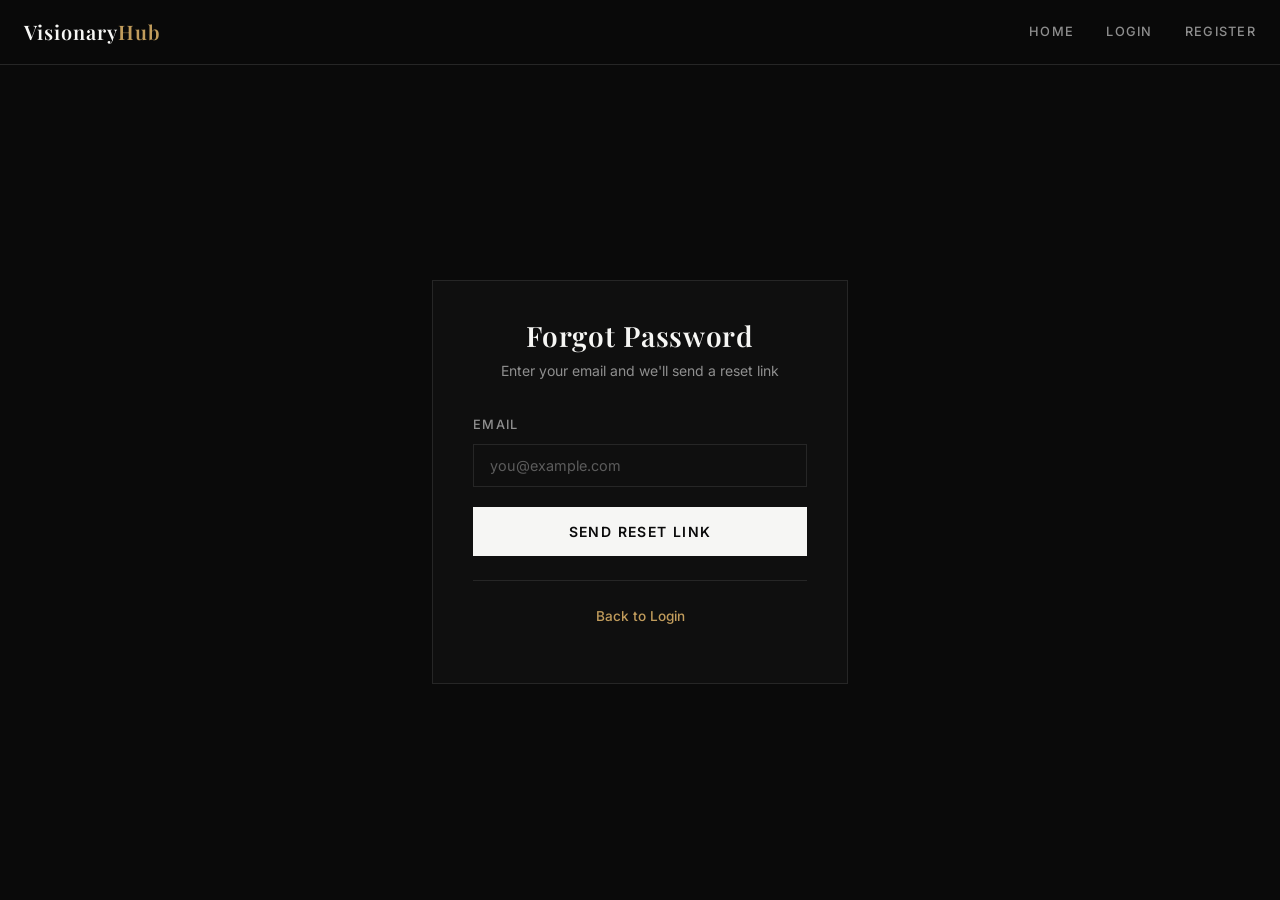
==== forgot-password.html @ 2dd3f469 "Initial commit: 24 Hours Used Properly e-book website with PayPal integration" ====
<!DOCTYPE html>
<html lang="en">
<head>
  <meta charset="utf-8">
  <meta name="viewport" content="width=device-width, initial-scale=1.0">
  <title>Forgot Password — Visionary Hub</title>
  <meta name="description" content="Reset your password on Visionary Hub to regain access to your account.">
  <link rel="preconnect" href="https://fonts.googleapis.com">
  <link rel="preconnect" href="https://fonts.gstatic.com" crossorigin>
  <link href="https://fonts.googleapis.com/css2?family=Inter:wght@400;500;600;700&family=Playfair+Display:wght@400;600;700&display=swap" rel="stylesheet">
  <link rel="stylesheet" href="styles.css">
</head>
<body>
  <header>
    <div class="container header-inner">
      <a href="index.html" class="logo">Visionary<span>Hub</span></a>
      <button class="mobile-toggle" id="mobile-toggle" aria-label="Toggle menu">☰</button>
      <nav>
        <a href="index.html">Home</a>
        <a href="login.html">Login</a>
        <a href="register.html">Register</a>
      </nav>
    </div>
  </header>

  <main class="auth-page">
    <div class="auth-card fade-in">
      <h1>Forgot Password</h1>
      <p class="auth-subtitle">Enter your email and we'll send a reset link</p>
      <form id="forgot-form" novalidate>
        <div class="form-group">
          <label for="email">Email</label>
          <input type="email" id="email" placeholder="you@example.com" required>
          <p class="error-text">Please enter a valid email address</p>
        </div>
        <button type="submit" class="cta-btn-primary" style="width: 100%;">Send Reset Link</button>
      </form>
      <hr class="form-divider">
      <p class="form-footer">
        <a href="login.html">Back to Login</a>
      </p>
    </div>
  </main>

  <script src="script.js"></script>
</body>
</html>
---- styles.css ----
:root {
  --background: 0 0% 4%;
  --foreground: 60 11% 96%;
  --primary: 38 45% 56%;
  --primary-foreground: 0 0% 4%;
  --secondary: 0 0% 10%;
  --muted: 0 0% 10%;
  --muted-foreground: 0 0% 56%;
  --card: 0 0% 6%;
  --border: 0 0% 15%;
  --input: 0 0% 15%;
  --ring: 38 45% 56%;
  --radius: 0.25rem;
  --font-heading: 'Playfair Display', Georgia, serif;
  --font-body: 'Inter', ui-sans-serif, system-ui, -apple-system, sans-serif;
  --max-width: 80rem;
}

*,
*::before,
*::after {
  margin: 0;
  padding: 0;
  box-sizing: border-box;
}

html {
  scroll-behavior: smooth;
  -webkit-font-smoothing: antialiased;
}

body {
  font-family: var(--font-body);
  background-color: hsl(var(--background));
  color: hsl(var(--foreground));
  line-height: 1.625;
  min-height: 100vh;
}

a {
  color: hsl(var(--primary));
  text-decoration: none;
  transition: color 0.3s ease;
}

a:hover {
  color: hsl(var(--primary) / 0.8);
}

img {
  max-width: 100%;
  height: auto;
  display: block;
}

.container {
  width: 100%;
  max-width: var(--max-width);
  margin: 0 auto;
  padding: 0 1.5rem;
}

.sr-only {
  position: absolute;
  width: 1px;
  height: 1px;
  padding: 0;
  margin: -1px;
  overflow: hidden;
  clip: rect(0, 0, 0, 0);
  border: 0;
}

h1, h2, h3, h4, h5, h6 {
  font-family: var(--font-heading);
  font-weight: 600;
  line-height: 1.1;
  letter-spacing: 0.025em;
}

h1 { font-size: clamp(2.25rem, 5vw, 3.5rem); }
h2 { font-size: clamp(1.875rem, 4vw, 2.8rem); }
h3 { font-size: clamp(1.25rem, 3vw, 1.875rem); }
h4 { font-size: 1.25rem; }

p { margin-bottom: 1rem; }

.section-label {
  display: inline-block;
  font-family: var(--font-body);
  font-size: 0.7rem;
  font-weight: 600;
  text-transform: uppercase;
  letter-spacing: 0.2em;
  color: hsl(var(--primary));
  margin-bottom: 0.75rem;
}

section {
  padding: 5rem 0;
}

.cta-btn-primary {
  display: inline-flex;
  align-items: center;
  justify-content: center;
  font-family: var(--font-body);
  font-size: 0.875rem;
  font-weight: 600;
  text-transform: uppercase;
  letter-spacing: 0.1em;
  color: hsl(var(--background));
  background: hsl(var(--foreground));
  border: none;
  padding: 1rem 2rem;
  cursor: pointer;
  transition: all 0.3s ease;
  text-decoration: none;
}

.cta-btn-primary:hover {
  background: hsl(var(--primary));
  color: hsl(var(--background));
  box-shadow: 0 0 60px hsl(var(--primary) / 0.15), 0 0 120px hsl(var(--primary) / 0.08);
}

.cta-btn-outline {
  display: inline-flex;
  align-items: center;
  justify-content: center;
  font-family: var(--font-body);
  font-size: 0.875rem;
  font-weight: 600;
  text-transform: uppercase;
  letter-spacing: 0.1em;
  color: hsl(var(--foreground));
  background: transparent;
  border: 1px solid hsl(var(--border));
  padding: 1rem 2rem;
  cursor: pointer;
  transition: all 0.3s ease;
  text-decoration: none;
}

.cta-btn-outline:hover {
  border-color: hsl(var(--primary));
  color: hsl(var(--primary));
  box-shadow: 0 0 60px hsl(var(--primary) / 0.15);
}

.cta-btn-primary:disabled,
.cta-btn-outline:disabled {
  opacity: 0.5;
  pointer-events: none;
}

header {
  position: fixed;
  top: 0;
  left: 0;
  width: 100%;
  z-index: 100;
  background: hsl(var(--background) / 0.85);
  backdrop-filter: blur(12px);
  -webkit-backdrop-filter: blur(12px);
  border-bottom: 1px solid hsl(var(--border));
}

.header-inner {
  display: flex;
  align-items: center;
  justify-content: space-between;
  height: 4rem;
}

.logo {
  font-family: var(--font-heading);
  font-size: 1.25rem;
  font-weight: 600;
  color: hsl(var(--foreground));
  letter-spacing: 0.05em;
}

.logo span {
  color: hsl(var(--primary));
}

nav {
  display: flex;
  align-items: center;
  gap: 2rem;
}

nav a {
  font-size: 0.8rem;
  font-weight: 500;
  text-transform: uppercase;
  letter-spacing: 0.1em;
  color: hsl(var(--muted-foreground));
  transition: color 0.3s ease;
}

nav a:hover,
nav a.active {
  color: hsl(var(--foreground));
}

.mobile-toggle {
  display: none;
  background: none;
  border: none;
  color: hsl(var(--foreground));
  font-size: 1.5rem;
  cursor: pointer;
  padding: 0.5rem;
}

.hero {
  min-height: 100vh;
  display: flex;
  align-items: center;
  padding-top: 4rem;
  position: relative;
  overflow: hidden;
}

.hero::before {
  content: '';
  position: absolute;
  top: -50%;
  right: -20%;
  width: 60%;
  height: 100%;
  background: radial-gradient(ellipse, hsl(var(--primary) / 0.06) 0%, transparent 70%);
  pointer-events: none;
}

.hero-grid {
  display: grid;
  grid-template-columns: 1fr 1fr;
  gap: 4rem;
  align-items: center;
}

.hero-content {
  position: relative;
  z-index: 1;
}

.hero-tagline {
  font-size: 0.7rem;
  font-weight: 600;
  text-transform: uppercase;
  letter-spacing: 0.25em;
  color: hsl(var(--primary));
  margin-bottom: 1.5rem;
}

.hero h1 {
  margin-bottom: 1.5rem;
}

.hero-subtitle {
  font-size: 1.125rem;
  color: hsl(var(--muted-foreground));
  line-height: 1.6;
  margin-bottom: 1.5rem;
  max-width: 32rem;
}

.hero-quote {
  font-family: var(--font-heading);
  font-size: 1.4rem;
  font-style: italic;
  color: hsl(var(--primary));
  margin-bottom: 2rem;
  line-height: 1.4;
}

.hero-cta {
  display: flex;
  gap: 1rem;
  flex-wrap: wrap;
}

.hero-cover {
  position: relative;
  z-index: 1;
  display: flex;
  justify-content: center;
  align-items: center;
}

.hero-cover img {
  width: 100%;
  max-width: 400px;
  border-radius: 0.5rem;
  box-shadow: 0 0 60px hsl(var(--primary) / 0.1), 0 20px 60px rgba(0, 0, 0, 0.5);
  transition: transform 0.5s ease, box-shadow 0.5s ease;
}

.hero-cover img:hover {
  transform: translateY(-8px);
  box-shadow: 0 0 80px hsl(var(--primary) / 0.15), 0 30px 80px rgba(0, 0, 0, 0.6);
}

.chapters-grid {
  display: grid;
  grid-template-columns: repeat(2, 1fr);
  gap: 1.5rem;
  margin-top: 3rem;
}

.chapter-card {
  background: hsl(var(--card));
  border: 1px solid hsl(var(--border));
  padding: 1.5rem;
  transition: border-color 0.3s ease, transform 0.3s ease;
}

.chapter-card:hover {
  border-color: hsl(var(--primary) / 0.3);
  transform: translateY(-2px);
}

.chapter-number {
  font-family: var(--font-heading);
  font-size: 0.75rem;
  color: hsl(var(--primary));
  margin-bottom: 0.5rem;
  letter-spacing: 0.1em;
}

.chapter-card h4 {
  font-size: 1rem;
  margin-bottom: 0.5rem;
}

.chapter-card p {
  font-size: 0.875rem;
  color: hsl(var(--muted-foreground));
  margin-bottom: 0;
}

.audience-grid {
  display: grid;
  grid-template-columns: repeat(auto-fit, minmax(200px, 1fr));
  gap: 1rem;
  margin-top: 3rem;
}

.audience-card {
  background: hsl(var(--card));
  border: 1px solid hsl(var(--border));
  padding: 1.5rem;
  text-align: center;
  transition: border-color 0.3s ease;
}

.audience-card:hover {
  border-color: hsl(var(--primary) / 0.3);
}

.audience-icon {
  font-size: 2rem;
  margin-bottom: 0.75rem;
}

.audience-card h4 {
  font-size: 0.9rem;
  margin-bottom: 0.25rem;
}

.audience-card p {
  font-size: 0.8rem;
  color: hsl(var(--muted-foreground));
  margin-bottom: 0;
}

.why-grid {
  display: grid;
  grid-template-columns: repeat(3, 1fr);
  gap: 2rem;
  margin-top: 3rem;
}

.why-card {
  text-align: center;
  padding: 2rem;
  border: 1px solid hsl(var(--border));
  background: hsl(var(--card));
}

.why-card h4 {
  font-family: var(--font-heading);
  font-size: 1.1rem;
  margin-bottom: 0.75rem;
}

.why-card p {
  font-size: 0.875rem;
  color: hsl(var(--muted-foreground));
  margin-bottom: 0;
}

.pricing-section {
  text-align: center;
  background: hsl(var(--secondary));
}

.pricing-card {
  max-width: 28rem;
  margin: 3rem auto 0;
  background: hsl(var(--card));
  border: 1px solid hsl(var(--border));
  padding: 3rem 2rem;
  text-align: center;
}

.pricing-price {
  font-family: var(--font-heading);
  font-size: 3.5rem;
  font-weight: 600;
  color: hsl(var(--primary));
  margin-bottom: 0.5rem;
}

.pricing-label {
  font-size: 0.8rem;
  color: hsl(var(--muted-foreground));
  text-transform: uppercase;
  letter-spacing: 0.1em;
  margin-bottom: 2rem;
}

.pricing-features {
  list-style: none;
  margin-bottom: 2rem;
  text-align: left;
  display: inline-block;
}

.pricing-features li {
  padding: 0.5rem 0;
  font-size: 0.9rem;
  color: hsl(var(--muted-foreground));
  display: flex;
  align-items: center;
  gap: 0.75rem;
}

.pricing-features li::before {
  content: '✓';
  color: hsl(var(--primary));
  font-weight: 600;
}

#paypal-button-container {
  margin-top: 1.5rem;
  max-width: 24rem;
  margin-left: auto;
  margin-right: auto;
}

.testimonial-section {
  text-align: center;
}

.testimonial-grid {
  display: grid;
  grid-template-columns: repeat(auto-fit, minmax(280px, 1fr));
  gap: 2rem;
  margin-top: 3rem;
}

.testimonial-card {
  background: hsl(var(--card));
  border: 1px solid hsl(var(--border));
  padding: 2rem;
  text-align: left;
}

.testimonial-card p {
  font-size: 0.9rem;
  font-style: italic;
  color: hsl(var(--muted-foreground));
  margin-bottom: 1rem;
}

.testimonial-author {
  font-size: 0.8rem;
  font-weight: 600;
  color: hsl(var(--foreground));
}

.testimonial-role {
  font-size: 0.7rem;
  color: hsl(var(--primary));
  text-transform: uppercase;
  letter-spacing: 0.1em;
}

footer {
  border-top: 1px solid hsl(var(--border));
  padding: 3rem 0;
  text-align: center;
}

footer p {
  font-size: 0.8rem;
  color: hsl(var(--muted-foreground));
  margin-bottom: 0.5rem;
}

.footer-links {
  display: flex;
  justify-content: center;
  gap: 2rem;
  margin-bottom: 1rem;
}

.footer-links a {
  font-size: 0.75rem;
  text-transform: uppercase;
  letter-spacing: 0.1em;
  color: hsl(var(--muted-foreground));
}

.footer-links a:hover {
  color: hsl(var(--foreground));
}

.auth-page {
  min-height: 100vh;
  display: flex;
  align-items: center;
  justify-content: center;
  padding: 6rem 1.5rem 2rem;
}

.auth-card {
  width: 100%;
  max-width: 26rem;
  background: hsl(var(--card));
  border: 1px solid hsl(var(--border));
  padding: 2.5rem;
}

.auth-card h1 {
  font-size: 1.75rem;
  margin-bottom: 0.5rem;
  text-align: center;
}

.auth-card .auth-subtitle {
  text-align: center;
  color: hsl(var(--muted-foreground));
  font-size: 0.875rem;
  margin-bottom: 2rem;
}

.form-group {
  margin-bottom: 1.25rem;
}

.form-group label {
  display: block;
  font-size: 0.8rem;
  font-weight: 500;
  text-transform: uppercase;
  letter-spacing: 0.1em;
  margin-bottom: 0.5rem;
  color: hsl(var(--muted-foreground));
}

.form-group input {
  width: 100%;
  padding: 0.75rem 1rem;
  font-family: var(--font-body);
  font-size: 0.9rem;
  color: hsl(var(--foreground));
  background: transparent;
  border: 1px solid hsl(var(--input));
  outline: none;
  transition: border-color 0.3s ease, box-shadow 0.3s ease;
}

.form-group input:focus {
  border-color: hsl(var(--primary));
  box-shadow: 0 0 0 1px hsl(var(--primary));
}

.form-group input::placeholder {
  color: hsl(var(--muted-foreground) / 0.6);
}

.form-group .error-text {
  font-size: 0.75rem;
  color: hsl(0 84% 60%);
  margin-top: 0.375rem;
  display: none;
}

.form-group.error input {
  border-color: hsl(0 84% 60%);
}

.form-group.error .error-text {
  display: block;
}

.form-footer {
  text-align: center;
  margin-top: 1.5rem;
  font-size: 0.85rem;
  color: hsl(var(--muted-foreground));
}

.form-footer a {
  color: hsl(var(--primary));
  font-weight: 500;
}

.form-checkbox {
  display: flex;
  align-items: center;
  gap: 0.5rem;
  margin-bottom: 1.25rem;
}

.form-checkbox input[type="checkbox"] {
  width: auto;
  accent-color: hsl(var(--primary));
}

.form-checkbox label {
  font-size: 0.85rem;
  color: hsl(var(--muted-foreground));
  text-transform: none;
  letter-spacing: normal;
  margin-bottom: 0;
}

.form-divider {
  border: none;
  border-top: 1px solid hsl(var(--border));
  margin: 1.5rem 0;
}

.thank-you-page {
  min-height: 100vh;
  display: flex;
  align-items: center;
  justify-content: center;
  padding: 6rem 1.5rem 2rem;
  text-align: center;
}

.thank-you-card {
  max-width: 32rem;
}

.thank-you-icon {
  display: inline-flex;
  align-items: center;
  justify-content: center;
  width: 4rem;
  height: 4rem;
  border-radius: 50%;
  background: hsl(var(--primary) / 0.15);
  color: hsl(var(--primary));
  font-size: 2rem;
  margin-bottom: 1.5rem;
}

.thank-you-card h1 {
  margin-bottom: 1rem;
}

.thank-you-card p {
  color: hsl(var(--muted-foreground));
  font-size: 1.05rem;
  margin-bottom: 2rem;
}

.download-card {
  background: hsl(var(--card));
  border: 1px solid hsl(var(--border));
  padding: 2rem;
  margin-top: 2rem;
}

.download-card h3 {
  font-size: 1.1rem;
  margin-bottom: 0.5rem;
}

.download-card p {
  font-size: 0.875rem;
  margin-bottom: 1.5rem;
}

.fade-in {
  opacity: 0;
  transform: translateY(24px);
  animation: fadeInUp 0.6s ease forwards;
}

.fade-in-delay-1 { animation-delay: 0.1s; }
.fade-in-delay-2 { animation-delay: 0.2s; }
.fade-in-delay-3 { animation-delay: 0.3s; }
.fade-in-delay-4 { animation-delay: 0.4s; }

@keyframes fadeInUp {
  to {
    opacity: 1;
    transform: translateY(0);
  }
}

.gold-glow {
  box-shadow: 0 0 60px hsl(var(--primary) / 0.1), 0 0 120px hsl(var(--primary) / 0.05);
}

@media (max-width: 768px) {
  nav {
    display: none;
    position: absolute;
    top: 4rem;
    left: 0;
    width: 100%;
    flex-direction: column;
    background: hsl(var(--background) / 0.98);
    border-bottom: 1px solid hsl(var(--border));
    padding: 1.5rem;
    gap: 1rem;
  }

  nav.open {
    display: flex;
  }

  .mobile-toggle {
    display: block;
  }

  .hero-grid {
    grid-template-columns: 1fr;
    gap: 3rem;
    text-align: center;
  }

  .hero-subtitle {
    margin-left: auto;
    margin-right: auto;
  }

  .hero-cta {
    justify-content: center;
  }

  .hero-cover img {
    max-width: 280px;
  }

  .chapters-grid {
    grid-template-columns: 1fr;
  }

  .why-grid {
    grid-template-columns: 1fr;
  }

  .pricing-card {
    padding: 2rem 1.5rem;
  }

  section {
    padding: 3rem 0;
  }
}

@media (max-width: 480px) {
  .header-inner {
    height: 3.5rem;
  }

  .auth-card {
    padding: 1.5rem;
  }

  .hero-cta {
    flex-direction: column;
    align-items: center;
  }

  .footer-links {
    flex-wrap: wrap;
    gap: 1rem;
  }
}
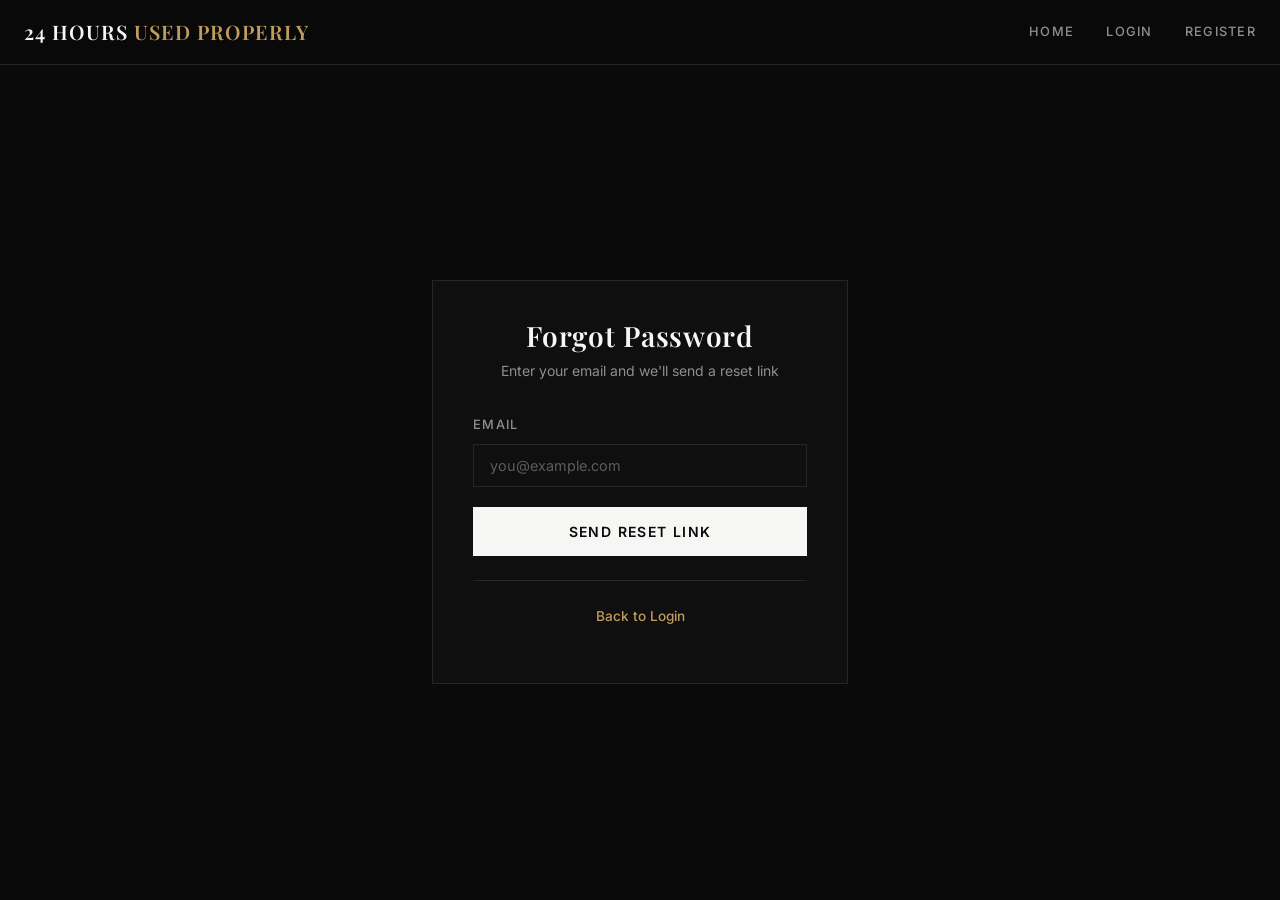
==== commit 8313c55e: "Replace Visionary Hub with 24 Hours Used Properly across all pages" ====
--- a/forgot-password.html
+++ b/forgot-password.html
@@ -3,8 +3,8 @@
 <head>
   <meta charset="utf-8">
   <meta name="viewport" content="width=device-width, initial-scale=1.0">
-  <title>Forgot Password — Visionary Hub</title>
-  <meta name="description" content="Reset your password on Visionary Hub to regain access to your account.">
+  <title>Forgot Password — 24 Hours Used Properly</title>
+  <meta name="description" content="Reset your password on 24 Hours Used Properly to regain access to your account.">
   <link rel="preconnect" href="https://fonts.googleapis.com">
   <link rel="preconnect" href="https://fonts.gstatic.com" crossorigin>
   <link href="https://fonts.googleapis.com/css2?family=Inter:wght@400;500;600;700&family=Playfair+Display:wght@400;600;700&display=swap" rel="stylesheet">
@@ -13,7 +13,7 @@
 <body>
   <header>
     <div class="container header-inner">
-      <a href="index.html" class="logo">Visionary<span>Hub</span></a>
+      <a href="index.html" class="logo">24 HOURS<span> USED PROPERLY</span></a>
       <button class="mobile-toggle" id="mobile-toggle" aria-label="Toggle menu">☰</button>
       <nav>
         <a href="index.html">Home</a>
--- a/styles.css
+++ b/styles.css
@@ -257,7 +257,54 @@
 }
 
 .hero h1 {
-  margin-bottom: 1.5rem;
+  margin-bottom: 2rem;
+}
+
+.hero h1 em {
+  font-style: italic;
+}
+
+.hero-comparison {
+  display: grid;
+  grid-template-columns: 1fr 1fr;
+  gap: 2rem;
+  margin-bottom: 2rem;
+}
+
+.comparison-label {
+  font-size: 0.65rem;
+  font-weight: 600;
+  text-transform: uppercase;
+  letter-spacing: 0.2em;
+  color: hsl(var(--muted-foreground));
+  margin-bottom: 0.75rem;
+}
+
+.comparison-list {
+  list-style: none;
+  padding: 0;
+  margin: 0;
+}
+
+.comparison-list li {
+  font-size: 0.85rem;
+  color: hsl(var(--muted-foreground));
+  display: flex;
+  align-items: center;
+  gap: 0.5rem;
+  padding: 0.3rem 0;
+}
+
+.comparison-list--bad .x-mark {
+  color: hsl(0 50% 50%);
+  font-weight: 700;
+  font-size: 0.75rem;
+}
+
+.comparison-list--good .check-mark {
+  color: hsl(var(--primary));
+  font-weight: 700;
+  font-size: 0.75rem;
 }
 
 .hero-subtitle {
@@ -406,6 +453,106 @@
 .pricing-section {
   text-align: center;
   background: hsl(var(--secondary));
+}
+
+.sources-grid {
+  display: grid;
+  grid-template-columns: repeat(4, 1fr);
+  gap: 1px;
+  background: hsl(var(--border));
+  margin-bottom: 3rem;
+}
+
+.source-card {
+  background: hsl(var(--background));
+  padding: 1.5rem;
+}
+
+.source-label {
+  font-size: 0.65rem;
+  font-weight: 600;
+  text-transform: uppercase;
+  letter-spacing: 0.2em;
+  color: hsl(var(--primary));
+  margin-bottom: 0.75rem;
+}
+
+.source-card h4 {
+  font-family: var(--font-heading);
+  font-size: 1rem;
+  margin-bottom: 0.15rem;
+}
+
+.source-author {
+  font-size: 0.8rem;
+  color: hsl(var(--muted-foreground));
+  margin-bottom: 0.75rem;
+}
+
+.source-desc {
+  font-size: 0.85rem;
+  color: hsl(var(--muted-foreground));
+  line-height: 1.5;
+  margin-bottom: 0.75rem;
+}
+
+.source-retail {
+  font-size: 0.7rem;
+  font-weight: 600;
+  text-transform: uppercase;
+  letter-spacing: 0.15em;
+  color: hsl(var(--foreground));
+  margin-bottom: 0;
+}
+
+.value-section {
+  display: grid;
+  grid-template-columns: 1fr 280px;
+  gap: 2rem;
+  border: 1px solid hsl(var(--border));
+  padding: 2rem;
+}
+
+.value-text {
+  display: flex;
+  flex-direction: column;
+  justify-content: center;
+}
+
+.value-strikethrough {
+  font-size: 0.85rem;
+  color: hsl(var(--muted-foreground));
+  text-decoration: line-through;
+  margin-bottom: 0;
+}
+
+.value-price-box {
+  background: hsl(var(--card));
+  border: 1px solid hsl(var(--border));
+  padding: 1.5rem;
+  text-align: center;
+  display: flex;
+  flex-direction: column;
+  align-items: center;
+  justify-content: center;
+}
+
+.value-combined {
+  font-family: var(--font-heading);
+  font-size: 2rem;
+  color: hsl(var(--muted-foreground));
+  text-decoration: line-through;
+  line-height: 1;
+  margin-bottom: 0.5rem;
+}
+
+.value-investment {
+  font-family: var(--font-heading);
+  font-size: 3rem;
+  font-weight: 700;
+  color: hsl(var(--foreground));
+  line-height: 1;
+  margin-bottom: 1.25rem;
 }
 
 .pricing-card {
@@ -759,11 +906,24 @@
     justify-content: center;
   }
 
+  .hero-comparison {
+    grid-template-columns: 1fr;
+    gap: 1.5rem;
+  }
+
   .hero-cover img {
     max-width: 280px;
   }
 
   .chapters-grid {
+    grid-template-columns: 1fr;
+  }
+
+  .sources-grid {
+    grid-template-columns: 1fr;
+  }
+
+  .value-section {
     grid-template-columns: 1fr;
   }
 
